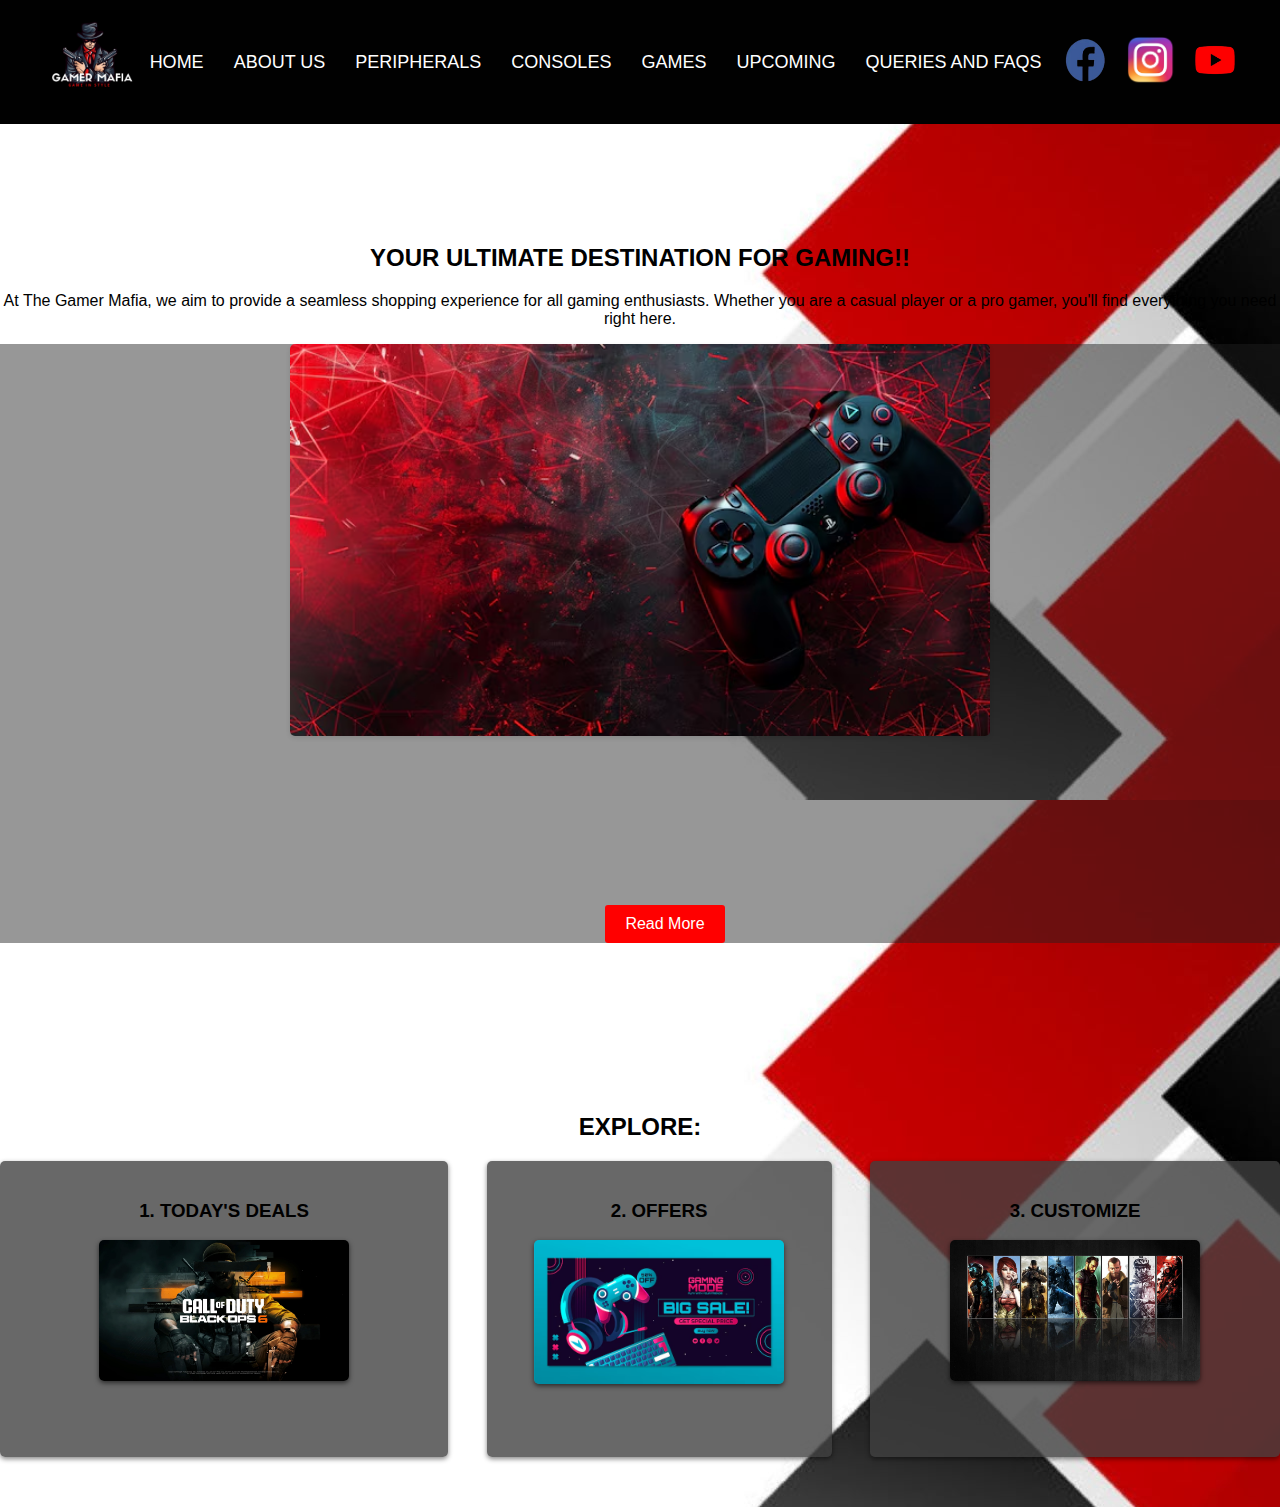
==== index.html @ 99dffe1e "Add files via upload" ====
<!DOCTYPE html>
<html>

<head>
    <title>Gaming retailer</title>
    <link rel="stylesheet" href="style.css">
</head>

<body background="image/rbw2.jpg">

    <header>
        <div class="logo">
            <img src="image/Dark Illustrative The Mafia Gaming Logo.png" alt="Logo" width="100" height="100">
        </div>
        <nav>
            <ul>
                <li><a href="index.html">HOME</a></li>
                <li><a href="aboutus.html">ABOUT US</a></li>
                <li><a href="peripherals.html">PERIPHERALS</a></li>
                <li><a href="consoles.html">CONSOLES</a></li>
                <li><a href="games.html">GAMES</a></li>
                <li><a href="upcoming.html">UPCOMING</a></li>
                <li><a href="queriesandFAQ.html">QUERIES AND FAQS</a></li>
            </ul>
        </nav>
        <div class="social-icons">
            <a href="facebook.com"><img src="image/fb.png" alt="facebook" class="product-image" width="50" height="50"></a>
            <a href="instagram.com"><img src="image/Instagram.png" alt="instagram" class="product-image" width="50" height="50"></a>
            <a href="youtube.com"><img src="image/Youtube.png" alt="youtube" class="product-image" width="50" height="50"></a>
        </div>
    </header>
    
    <main>
        <section class="intro"> 
            <h2>YOUR ULTIMATE DESTINATION FOR GAMING!!</h2>
            <p class="intro-paragraph">At The Gamer Mafia, we aim to provide a seamless shopping experience for all gaming enthusiasts. Whether you are a casual player or a pro gamer, you'll find everything you need right here.</p>
            <div class="intro-content"> 
                <div class="home-image">
                    <img src="image/black-red-gaming-controller-.avif" alt="Hero Image">
                </div>
                <div class="intro-text"> 
                    <h3>-THE GAMER MAFIA-</h3>
                    <ul>
                        <li>WELCOME TO OUR STORE WHERE ALL YOUR GAMING NEEDS ARE SATISFIED</li>
                        <li>ONE OF THE BEST GAMING STORES IN SRILANKA</li>
                        <li>SHOP WITH EASE USING OUR SIMPLE AND USER FRIENDLY SITE</li>
                    </ul>
                    <a href="aboutus.html" class="read-more">Read More</a>
                </div>
            </div>
        </section>

        <section class="explore">
            <h2>EXPLORE:</h2>
            <div class="explore-options">
                <div class="option">
                    <h3>1. TODAY'S DEALS</h3>
                    <div class="home">
                        <img src="image/call-of-duty-black-ops-6-1.jpg" alt="home 1">
                        <h4>Discover amazing discounts on top gaming products.</h4>
                    </div>
                </div>
                <div class="option">
                    <h3>2. OFFERS</h3>
                    <div class="home">
                        <img src="image/offer2.avif" alt="home 2">
                        <h4>Exclusive offers you don't want to miss!</h4>
                    </div>
                </div>
                <div class="option">
                    <h3>3. CUSTOMIZE</h3>
                    <div class="home">
                        <img src="image/collage.jpg" alt="home 3">
                        <h4>Personalize your gaming setup with our options.</h4>
                    </div>
                </div>
            </div>
        </section>
    </main>

</body>
</html>
---- style.css ----
/* HOME styles */
body {
    font-family: Arial, sans-serif;
    margin: 0;
    padding: 0;
    color: #000000;
    
    
}


header {
    display: flex;
    justify-content: space-between;
    align-items: center;
    padding: 10px 20px;
    background-color: #010101;
    color: rgb(66, 81, 112);
}


.logo {
    margin-left: 20px;
}

nav ul {
    list-style: none;
    margin: 0;
    padding: 0;
    display: flex;
    gap: 30px;
    font-size: large;
}

nav ul li a:hover {
    color: #ff0000f5;
}

nav a {
    color: #fff;
    text-decoration: none;
}

.social-icons {
    margin-right: 20px;
}

.social-icons a {
    margin-left: 10px;
}

/* intro styles */


.intro {
    text-align: center;
    padding: 100px 0; 
    
    
}

.intro-content {
    display: flex;
    flex-wrap: wrap;
    justify-content: center;
    align-items: center;
    background-color: #21212177; 

}

.home-image img {
    width: 700px;
    border-radius: 5px;
    box-shadow: 0 2px 5px rgba(0, 0, 0, 0.1);
    transition: transform 0.3s ease;
}

.home-image img:hover {
    transform: scale(1.05); 
}

.intro-text {
    margin-left: 50px; 
    color: #ffffff;
    align-content: flex-start;
}

.intro-text h3 {
    margin-bottom: 20px;
    opacity: 0;
    animation: fadeIn 1s forwards; 
}

.intro-text ul {
    list-style: none; 
    padding: 0;
    margin: 0; 
}

.intro-text li {
    margin-bottom: 10px;
    opacity: 0;
    animation: fadeIn 1.2s forwards;
    animation-delay: 0.2s; 
}

.intro-text li::before {
    content: "\2022"; 
    margin-right: 5px; 
}


.read-more {
    display: inline-block;
    background-color: #ff0000;
    color: #fff;
    padding: 10px 20px;
    border: none;
    border-radius: 3px;
    text-decoration: none;
    margin-top: 20px;
    transition: background-color 0.3s ease;
}

.read-more:hover {
    background-color: #000000;
}

/* Explore Section Styles */
.explore {
    padding: 50px 0;
}

.explore-options {
    display: flex;
    justify-content: space-between;
}

.option {
    text-align: center;
    background-color: #404040c9; 
    padding: 20px;
    border-radius: 5px;
    box-shadow: 0 2px 5px rgba(0, 0, 0, 0.473);
}

.option img {
    width: 250px;
    border-radius: 5px;
    box-shadow: 0 2px 5px rgba(0, 0, 0, 0.596);
    transition: transform 0.3s ease;
}

.option img:hover {
    transform: scale(1.05);
}

.option h4 {
    margin-top: 10px;
    opacity: 0;
    animation: fadeIn 1s forwards;
    color: #ffffffc3;
}

/* Animations */
@keyframes fadeIn {
    from {
        opacity: 0;
    }
    to {
        opacity: 1;
    }
}

/* page 2*/
.description {
    text-align: center;
    margin-bottom: 30px;
    font-weight: bolder;
}

.locations {
    display: flex;
    justify-content: space-around;
}

.location {
    text-align: center;
    width: 30%;
    margin-bottom: 30px;
}

.location img {
    width: 100%;
    height: 200px;
    object-fit: cover;
    border: 1px solid #ccc;
}

.location:hover img {
    opacity: 0.7;
    transform: scale(1.05);
    transition: all 0.3s ease-in-out;
}
  .details {
    padding: 20px;
    text-align: center;
  }
  
  .details table {
    margin: 0 auto;
    border-collapse: collapse;
    width: 80%;
  }
  
  .details table th,
  .details table td {
    border: 2px solid #424242;
    padding: 10px;
    color: #2b2b2b;
  }
  

  tbody tr:nth-child(even) {
    background-color: #b0b0b0; 
}
tbody tr:nth-child(odd) {
    background-color: #b0b0b0; 
}
  
  
  .details table th {
    background-color: #bebebe58;
  }

  .details tfoot td {
    text-align: center;
    background-color: #333;
    color: white;
    font-weight: bold;
    padding: 10px;
  }
  

  .details-container {
    text-align: center; /* Center the text */
}

  
  footer {
    text-align: center;
    padding: 10px;
    background-color: #000000;
    margin-top: 20px;
  }



/* Animations */
@keyframes fade-in {
    from {
        opacity: 0;
    }
    to {
        opacity: 1;
    }
}

/* page 3 and 4 */
.product-grid {
    display: flex;
    flex-wrap: wrap;
    gap: 20px;
    justify-content: center;
}

.product {
    background-color: white;
    border: 1px solid #ddd;
    border-radius: 10px;
    width: 100px;
    padding: 15px;
    text-align: center;
    box-shadow: 0 2px 5px rgba(0, 0, 0, 0.1);
    transition: transform 0.3s, box-shadow 0.3s;
}

.product:hover {
    transform: scale(1.05);
    box-shadow: 0 5px 15px rgba(0, 0, 0, 0.2);
}

.product img {
    max-width: 100%;
    border-radius: 10px;
    animation: fade-in 1.5s;
}

.price {
    position: absolute;
    bottom: 10px;
    left: 50%;
    transform: translateX(-50%);
    background-color: rgba(0, 0, 0, 0.6);
    color: white;
    padding: 5px 10px;
    font-size: 1.2em;
    font-weight: bold;
    opacity: 0;
    transition: opacity 0.3s ease;
}

.product-image-container:hover .price {
    opacity: 1;
}


.product button {
    background-color: #00bcd4;
    color: white;
    border: none;
    border-radius: 5px;
    padding: 8px 15px;
    cursor: pointer;
    margin-top: 10px;
    transition: background-color 0.3s;
}

.product button:hover {
    background-color: #00796b;
}

footer {
    background-color: #111;
    color: white;
    text-align: center;
    padding: 10px 0;
}

/* Animations */
@keyframes fade-in {
    from {
        opacity: 0;
    }
    to {
        opacity: 1;
    }
}

/* page 5 */

.center-heading {
    text-align: center; 
}
.games {
    padding: 2rem;
}

.game-container {
    display: grid;
    grid-template-columns: repeat(auto-fit, minmax(250px, 1fr)); 
    grid-gap: 40px;
}

.game {
    position: relative;
    overflow: hidden;
}

.game img {
    width: 100%; 
    height: auto; 
    max-height: 300px; 
    object-fit: cover; 
    transition: transform 0.3s ease;
}

.game:hover img {
    transform: scale(1.1);
}

.game-details {
    position: absolute;
    top: 0;
    left: 0;
    width: 100%;
    height: 100%;
    background-color: rgba(0, 0, 0, 0.7); 
    color: white;
    padding: 15px;
    opacity: 0;
    transform: translateY(-100%); 
    transition: opacity 0.3s ease, transform 0.3s ease;
}

.game:hover .game-details {
    opacity: 1;
    transform: translateY(0);
}




/* page 6 */

.coming-soon {
    text-align: center;
   
  }
  
  .coming-soon .main-image {
    width: 100%; 
    max-width: 600px; 
    margin-bottom: 30px;
    position: relative; 
  }
  
  .coming-soon .main-image video {
    width: 100%;
    height: auto;
   
  }
  .video-info {
    position:static;
    top: 60%;
    right: 10px; 
    transform: translateY(-50%);
    background-color: rgba(255, 255, 255, 0.8); 
    padding: 5px;
    border-radius: 5px;
    align-items: center;
  }
  
  .video-info-text {
    text-align: center;
    font-weight: bold;
    font-size: large;
    color: red;

  }
  .products {
    display: flex;
    flex-wrap: wrap;
    justify-content: space-between;
  }
  
  .product {
    width: 23%; 
    margin-bottom: 20px;
    text-align: center;
    position: relative; 
  }
  
  .product img {
    width: 100%;
    height: auto;
    margin-bottom: 10px;
  }
  
  .release-date {
    display: none; 
    position: inherit;
    bottom: 0;
    left: 0;
    background-color: rgba(0, 0, 0, 0.7);
    color: #ff0000;
    padding: 5px;
    width: 100%;
    text-align: center;
  }
  
  .product:hover .release-date, 
  .product img:hover + .release-date { 
    display: block; 
  }
.main-image {
    width: 100%;
    max-width: 800px; 
    margin: 50px auto;
}    


/* page 7 */

.faq-section {
    margin-bottom: 20px;
  }
  
  .question {
    font-weight: bold;
    font-size: large;
    margin-bottom: 5px;
}
  
  

.contact {
    background-color: #8b8b8b; /* Outer box background color */
    margin: 70px;
    padding: 70px;
    border: 1px solid #ccc;
    border-radius: 5px;
}

h2 {
    text-align: center;
    margin-bottom: 20px;
    font-size:x-large;
}

.form-group {
    margin-bottom: 15px;
    background-color: #9d9d9d;
    padding: 10px;
    border: 1px solid #ccc;
    border-radius: 3px;
}

label {
    display: block;
    margin-bottom: 5px;
    color: #ffffff;
}

input[type="text"],
input[type="tel"],
input[type="email"] {
    width: 100%;
    padding: 10px;
    border: none; 
    border-radius: 3px;
    box-sizing: border-box;
    
}

textarea {
    width: 100%;
    padding: 10px;
    border: none;
    border-radius: 3px;
    box-sizing: border-box;
    resize: vertical;
    color: #b7b7b7;
}

button[type="submit"] {
    background-color: #000000;
    color: white;
    padding: 10px 20px;
    border: none;
    border-radius: 3px;
    cursor: pointer;
}

button[type="submit"]:hover {
    background-color: #ff0000;
}
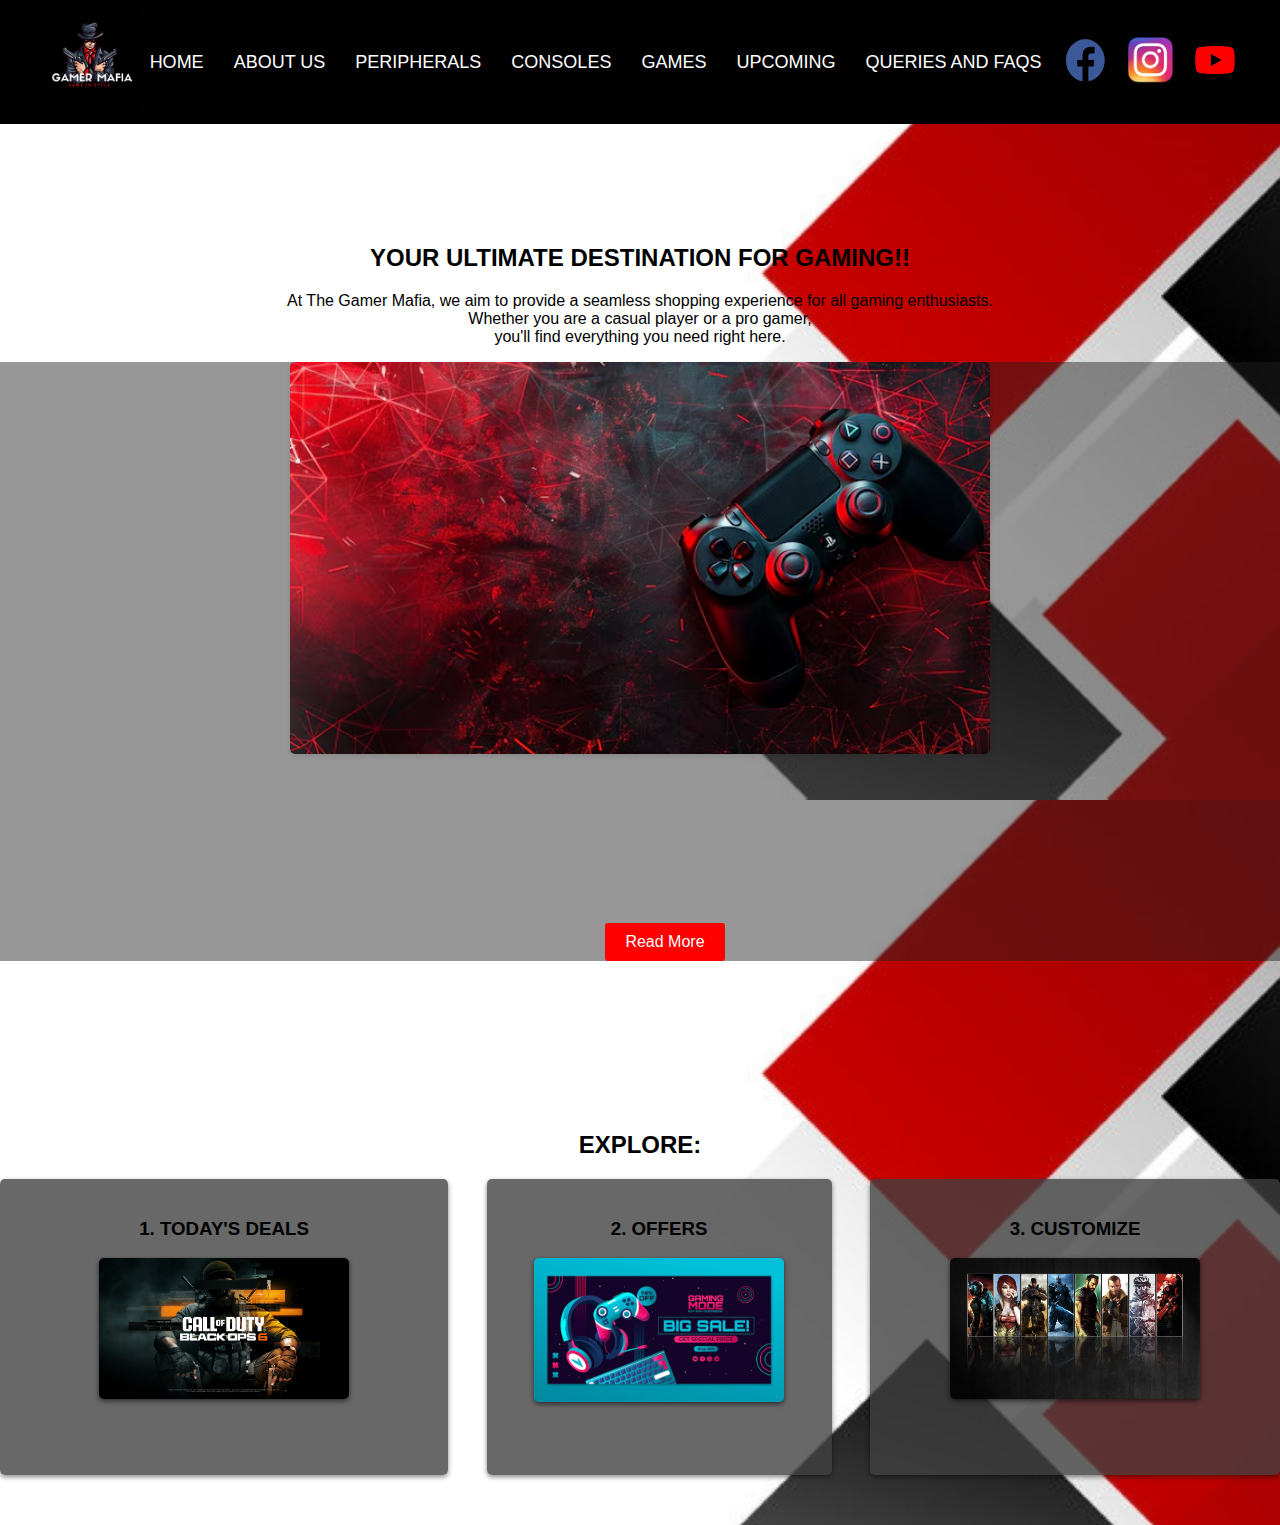
==== commit 14f2f769: "Add files via upload" ====
--- a/index.html
+++ b/index.html
@@ -33,7 +33,7 @@
     <main>
         <section class="intro"> 
             <h2>YOUR ULTIMATE DESTINATION FOR GAMING!!</h2>
-            <p class="intro-paragraph">At The Gamer Mafia, we aim to provide a seamless shopping experience for all gaming enthusiasts. Whether you are a casual player or a pro gamer, you'll find everything you need right here.</p>
+            <p class="intro-paragraph">At The Gamer Mafia, we aim to provide a seamless shopping experience for all gaming enthusiasts.<br> Whether you are a casual player or a pro gamer,<br> you'll find everything you need right here.</p>
             <div class="intro-content"> 
                 <div class="home-image">
                     <img src="image/black-red-gaming-controller-.avif" alt="Hero Image">
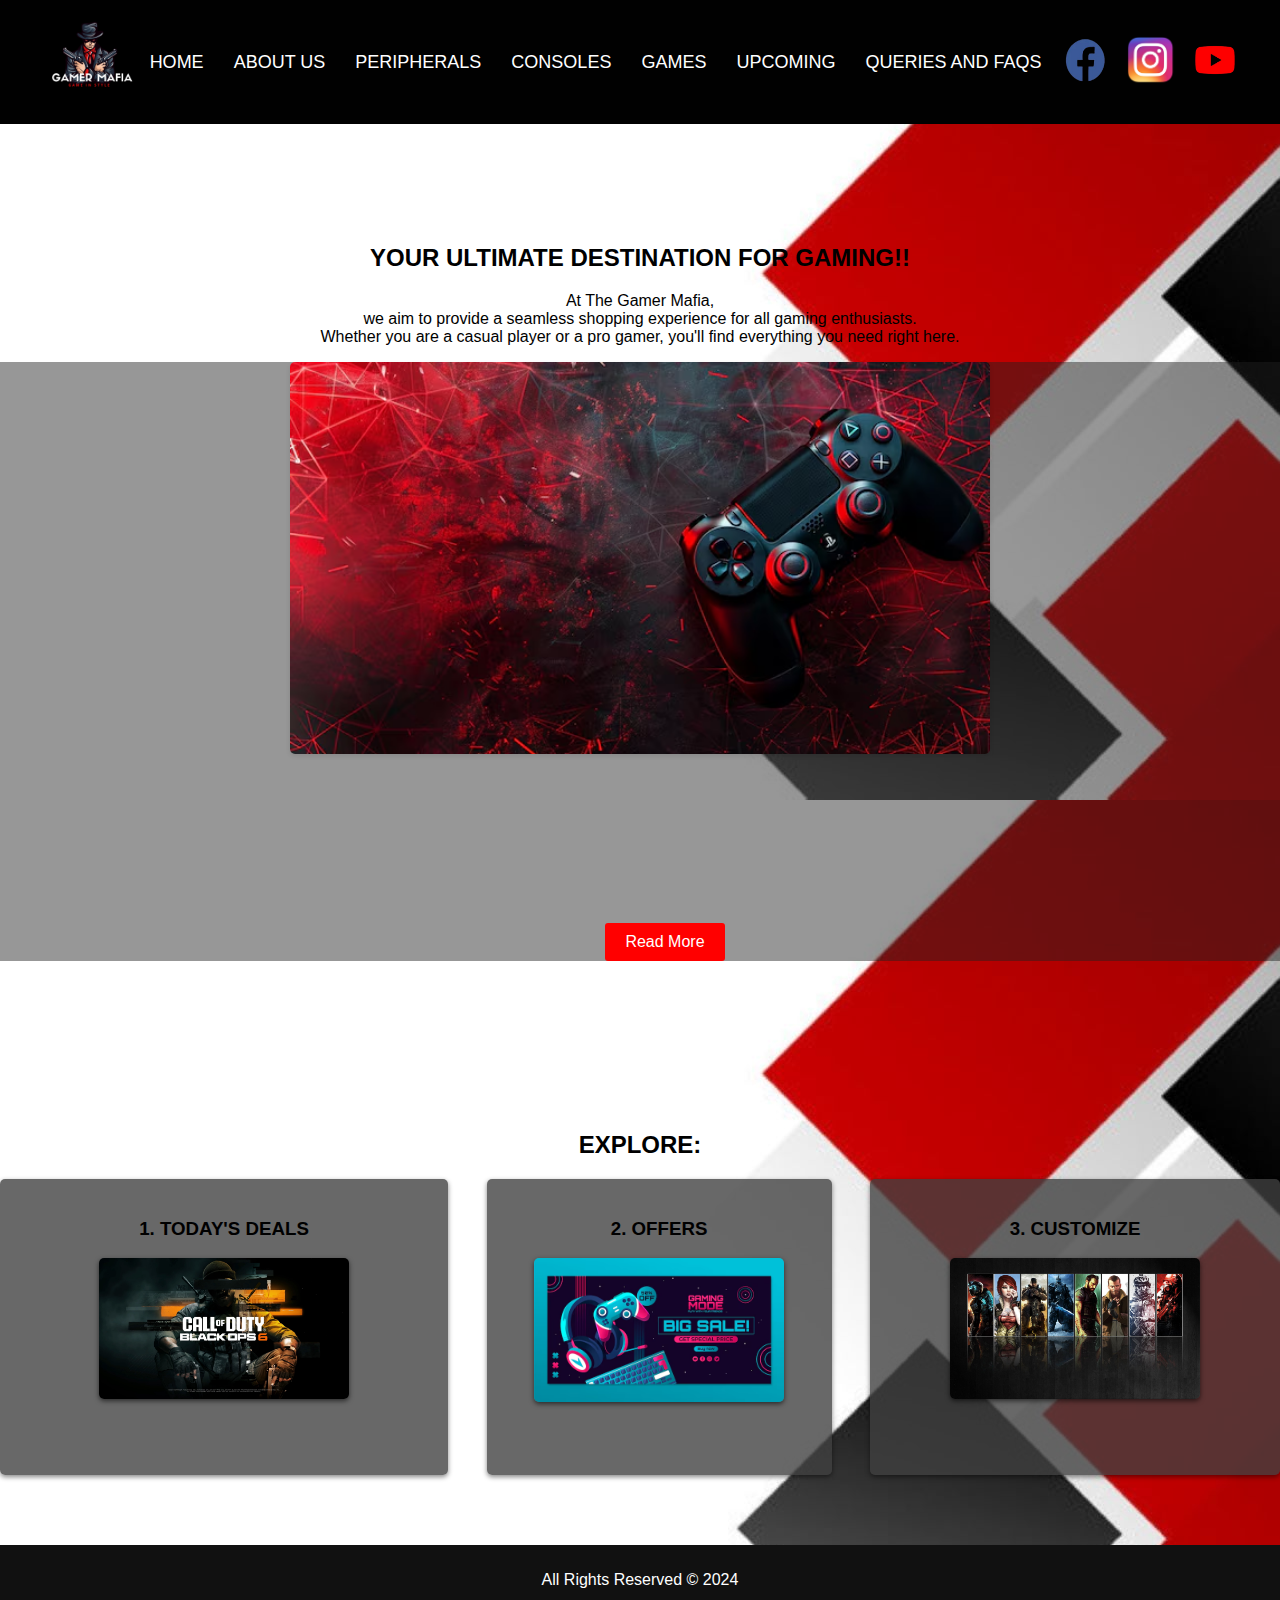
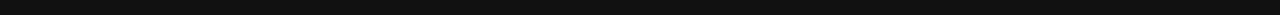
==== commit c4ab2453: "Add files via upload" ====
--- a/index.html
+++ b/index.html
@@ -1,5 +1,5 @@
 <!DOCTYPE html>
-<html>
+<html lang="en">
 
 <head>
     <title>Gaming retailer</title>
@@ -33,7 +33,7 @@
     <main>
         <section class="intro"> 
             <h2>YOUR ULTIMATE DESTINATION FOR GAMING!!</h2>
-            <p class="intro-paragraph">At The Gamer Mafia, we aim to provide a seamless shopping experience for all gaming enthusiasts.<br> Whether you are a casual player or a pro gamer,<br> you'll find everything you need right here.</p>
+            <p class="intro-paragraph">At The Gamer Mafia,<br> we aim to provide a seamless shopping experience for all gaming enthusiasts.<br> Whether you are a casual player or a pro gamer, you'll find everything you need right here.</p>
             <div class="intro-content"> 
                 <div class="home-image">
                     <img src="image/black-red-gaming-controller-.avif" alt="Hero Image">
@@ -77,6 +77,8 @@
             </div>
         </section>
     </main>
-
+    <footer>
+        <p>All Rights Reserved © 2024</p>
+    </footer>
 </body>
 </html>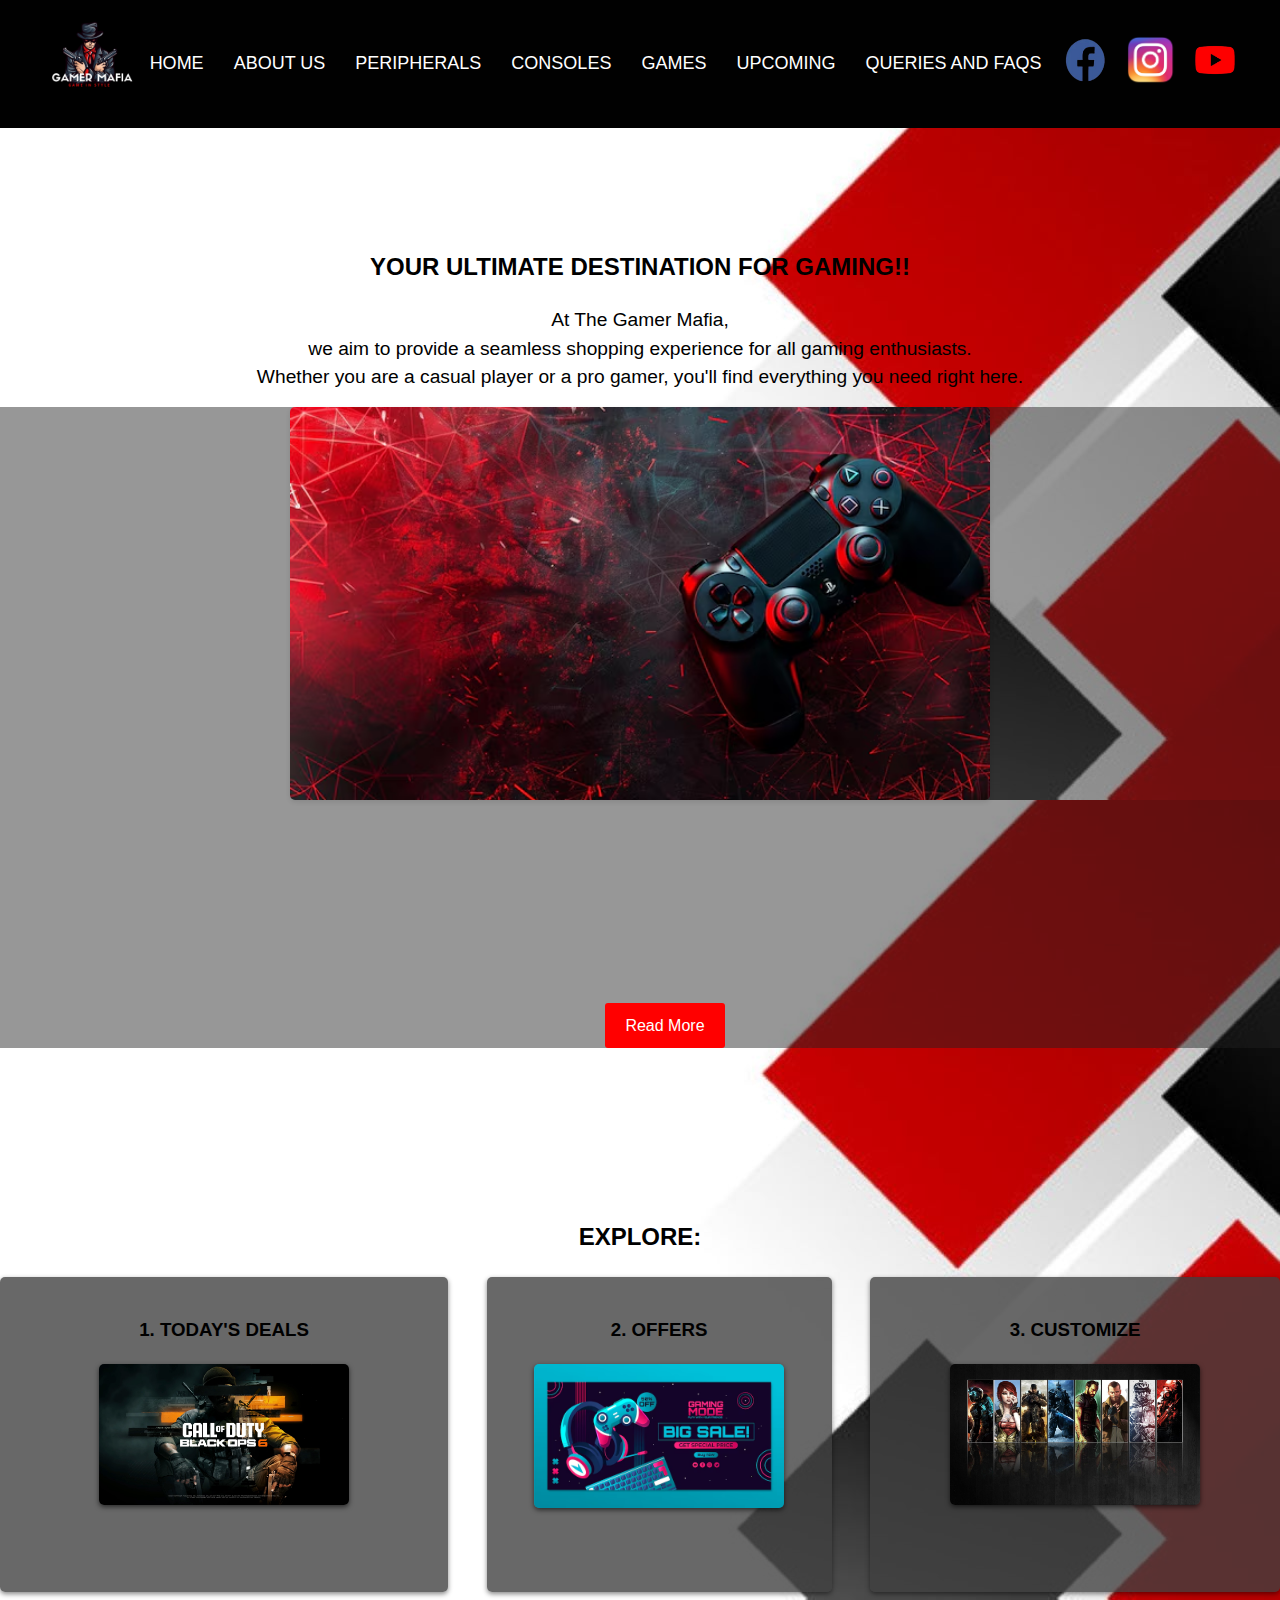
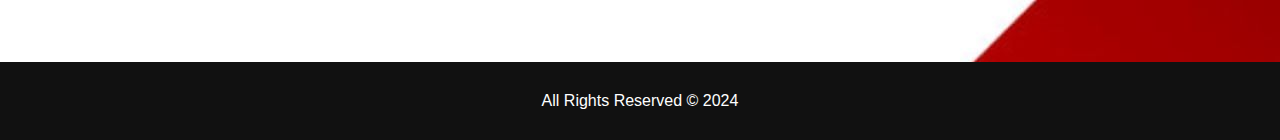
==== commit f32c2d36: "Add files via upload" ====
--- a/index.html
+++ b/index.html
@@ -3,7 +3,9 @@
 
 <head>
     <title>Gaming retailer</title>
+    <meta name="viewport" content="width=device-width, initial-scale=1.0">
     <link rel="stylesheet" href="style.css">
+    <link rel="manifest" href="manifest.json">
 </head>
 
 <body background="image/rbw2.jpg">
--- a/style.css
+++ b/style.css
@@ -1,5 +1,5 @@
 /* HOME styles */
-body {
+body {                            /*body style for whole site*/
     font-family: Arial, sans-serif;
     margin: 0;
     padding: 0;
@@ -7,9 +7,9 @@
     
     
 }
-
-
-header {
+    
+
+header {                          /*header style*/
     display: flex;
     justify-content: space-between;
     align-items: center;
@@ -66,6 +66,15 @@
     align-items: center;
     background-color: #21212177; 
 
+}
+
+.intro-paragraph {
+    text-align: center;
+    font-size: 1.2rem;
+    margin: 15px auto;
+    color: #000000;
+    width: 80%;
+    line-height: 1.5;
 }
 
 .home-image img {
@@ -482,8 +491,25 @@
 
 /* page 7 */
 
-.faq-section {
+.faq {
+    text-align: center;
+    margin: 20px 0;
+  }
+  
+  .faq h2 {
+    color: #000000;
+  }
+  
+  .faq .question {
+    font-weight: bold;
+    font-size: 1.2rem;
+    margin-bottom: 10px;
+  }
+  
+  .faq .answer {
+    font-size: 1rem;
     margin-bottom: 20px;
+    line-height: 1.5;
   }
   
   .question {
@@ -554,4 +580,103 @@
 
 button[type="submit"]:hover {
     background-color: #ff0000;
-}+}
+
+/* General Reset for Responsive Design */
+body {
+    font-family: Arial, sans-serif;
+    margin: 0;
+    padding: 0;
+    color: #000000;
+    line-height: 1.6;
+}
+
+/* Responsive Styles */
+@media (max-width: 768px) {
+    header {
+        flex-direction: column;
+        align-items: flex-start;
+        padding: 10px;
+    }
+
+    nav ul {
+        flex-direction: column;
+        gap: 10px;
+        padding: 0;
+    }
+
+    .intro-content {
+        flex-direction: column;
+        text-align: center;
+        padding: 20px;
+    }
+
+    .home-image img {
+        width: 100%;
+        max-width: 300px;
+    }
+
+    .explore-options {
+        flex-direction: column;
+        gap: 20px;
+    }
+
+    .option {
+        width: 100%;
+    }
+
+    .product-grid, .game-container {
+        grid-template-columns: 1fr;
+    }
+
+    .game img {
+        max-height: 200px;
+    }
+
+    .social-icons {
+        justify-content: center;
+        margin-top: 10px;
+    }
+
+    .social-icons a {
+        margin: 0 5px;
+    }
+
+    .details table {
+        width: 100%;
+    }
+
+    .form-group {
+        margin-bottom: 15px;
+    }
+
+    .contact {
+        margin: 20px;
+        padding: 20px;
+    }
+}
+
+/* Extra Small Devices */
+@media (max-width: 480px) {
+    nav ul {
+        gap: 5px;
+    }
+
+    .intro-text ul {
+        font-size: 0.9rem;
+    }
+
+    .intro-paragraph {
+        font-size: 1rem;
+        line-height: 1.4;
+    }
+
+    button[type="submit"] {
+        width: 100%;
+        padding: 12px;
+    }
+
+    footer {
+        font-size: 0.9rem;
+    }
+}
